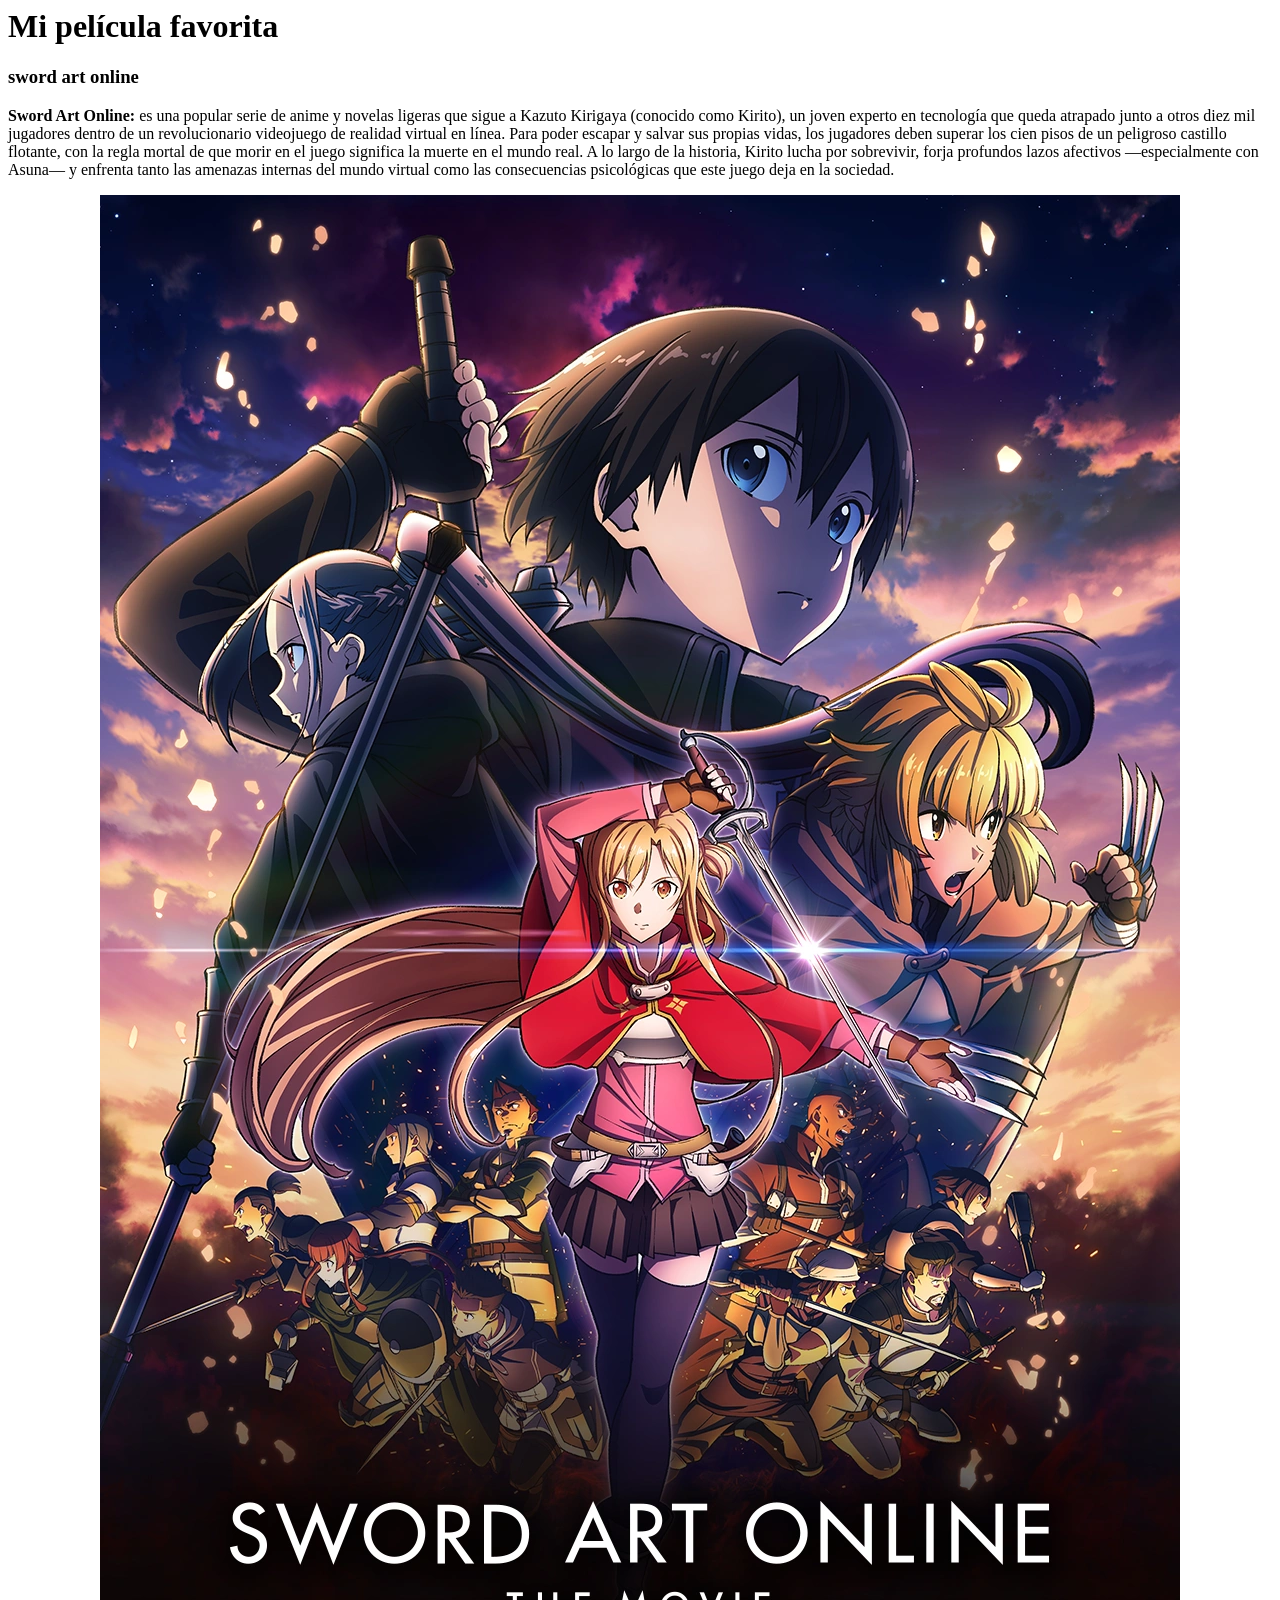
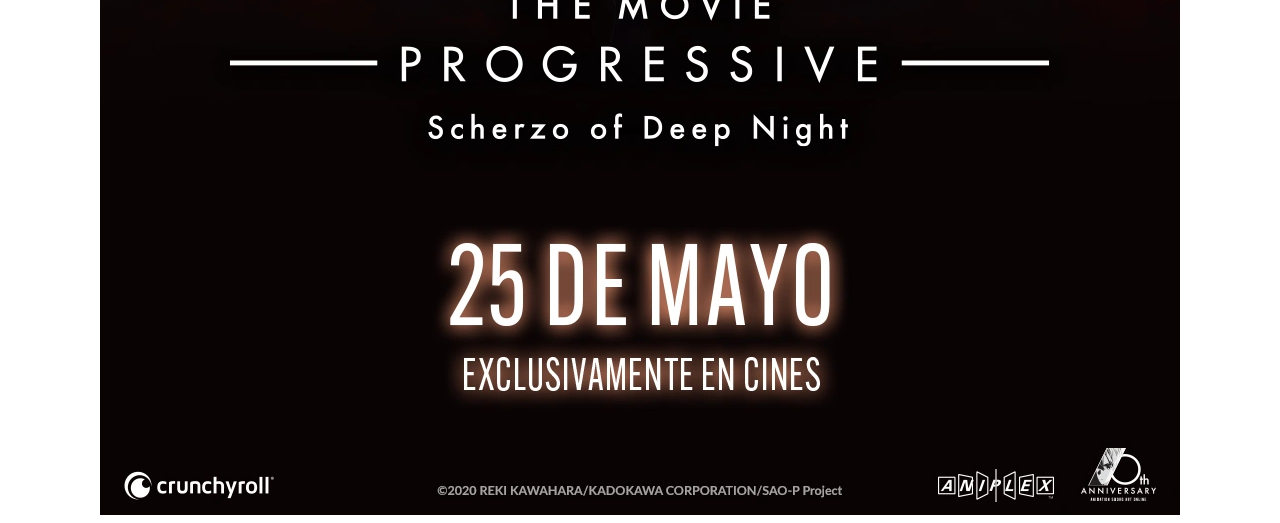
==== 01basica/index.html @ 8a4f81a9 "[ADD] página de peliculas" ====
<html> 
    <head>
      <title>
        PELICULA
      </title>
    </head>
    <body>
        <!--el iacute es para las tides tambien para cualquier vocal 
        solo cania la primera local -->
      <h1> Mi pel&iacute;cula favorita </h1>
      <h3>sword art online</h3> 
      <p>
        <b>Sword Art Online:</b> es una popular serie de anime y novelas ligeras que sigue 
        a Kazuto Kirigaya (conocido como Kirito), un joven experto en tecnología que queda
         atrapado junto a otros diez mil jugadores dentro de un revolucionario videojuego de 
         realidad virtual en línea. Para poder escapar y salvar sus propias vidas, los jugadores
          deben superar los cien pisos de un peligroso castillo flotante, con la regla mortal de que 
          morir en el juego significa la muerte en el mundo real. A lo largo de la historia, Kirito lucha
           por sobrevivir, forja profundos lazos afectivos —especialmente con Asuna— y enfrenta tanto 
           las amenazas internas del mundo virtual como las consecuencias psicológicas que este juego deja
            en la sociedad.
      </p>
      <center>
      <img src="img/pelicula1.webp">
      </center>
    </body>
</html>
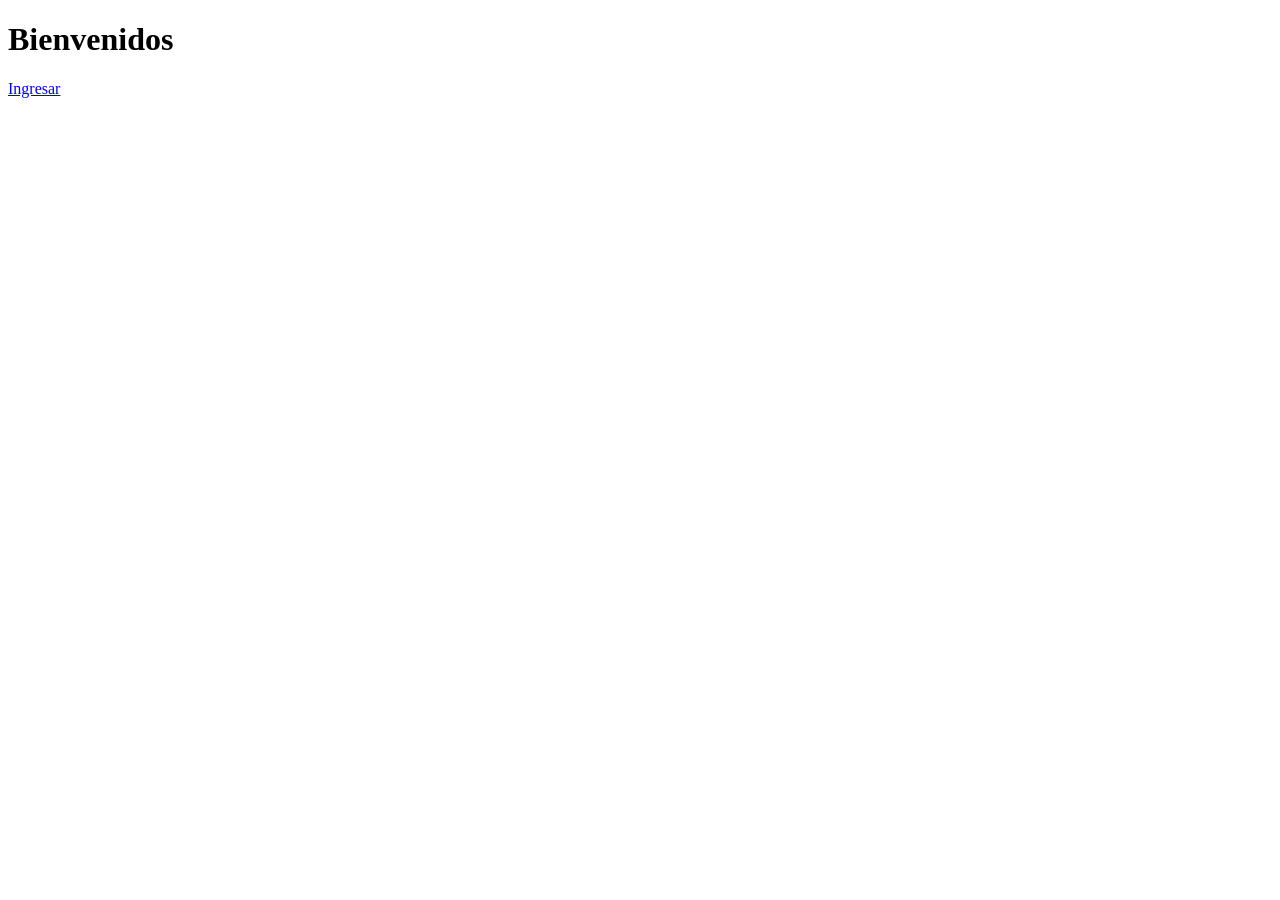
==== commit 8f334cf2: "[ADD] se añade estilos" ====
--- a/01basica/index.html
+++ b/01basica/index.html
@@ -1,27 +1,13 @@
-<html> 
-    <head>
-      <title>
-        PELICULA
-      </title>
-    </head>
-    <body>
-        <!--el iacute es para las tides tambien para cualquier vocal 
-        solo cania la primera local -->
-      <h1> Mi pel&iacute;cula favorita </h1>
-      <h3>sword art online</h3> 
-      <p>
-        <b>Sword Art Online:</b> es una popular serie de anime y novelas ligeras que sigue 
-        a Kazuto Kirigaya (conocido como Kirito), un joven experto en tecnología que queda
-         atrapado junto a otros diez mil jugadores dentro de un revolucionario videojuego de 
-         realidad virtual en línea. Para poder escapar y salvar sus propias vidas, los jugadores
-          deben superar los cien pisos de un peligroso castillo flotante, con la regla mortal de que 
-          morir en el juego significa la muerte en el mundo real. A lo largo de la historia, Kirito lucha
-           por sobrevivir, forja profundos lazos afectivos —especialmente con Asuna— y enfrenta tanto 
-           las amenazas internas del mundo virtual como las consecuencias psicológicas que este juego deja
-            en la sociedad.
-      </p>
-      <center>
-      <img src="img/pelicula1.webp">
-      </center>
-    </body>
-</html>
+<!DOCTYPE html>
+<html lang="en">
+<head>
+  <meta charset="UTF-8">
+  <meta name="viewport" content="width=device-width, initial-scale=1.0">
+  <title>Document</title>
+</head>
+<body>
+  <h1>Bienvenidos</h1>
+  <a href="pagina.html" target="_blank" >Ingresar</a> <!--este es para hacerlo tipo link y en las comillas va a la pagina  -->
+
+</body>
+</html>
